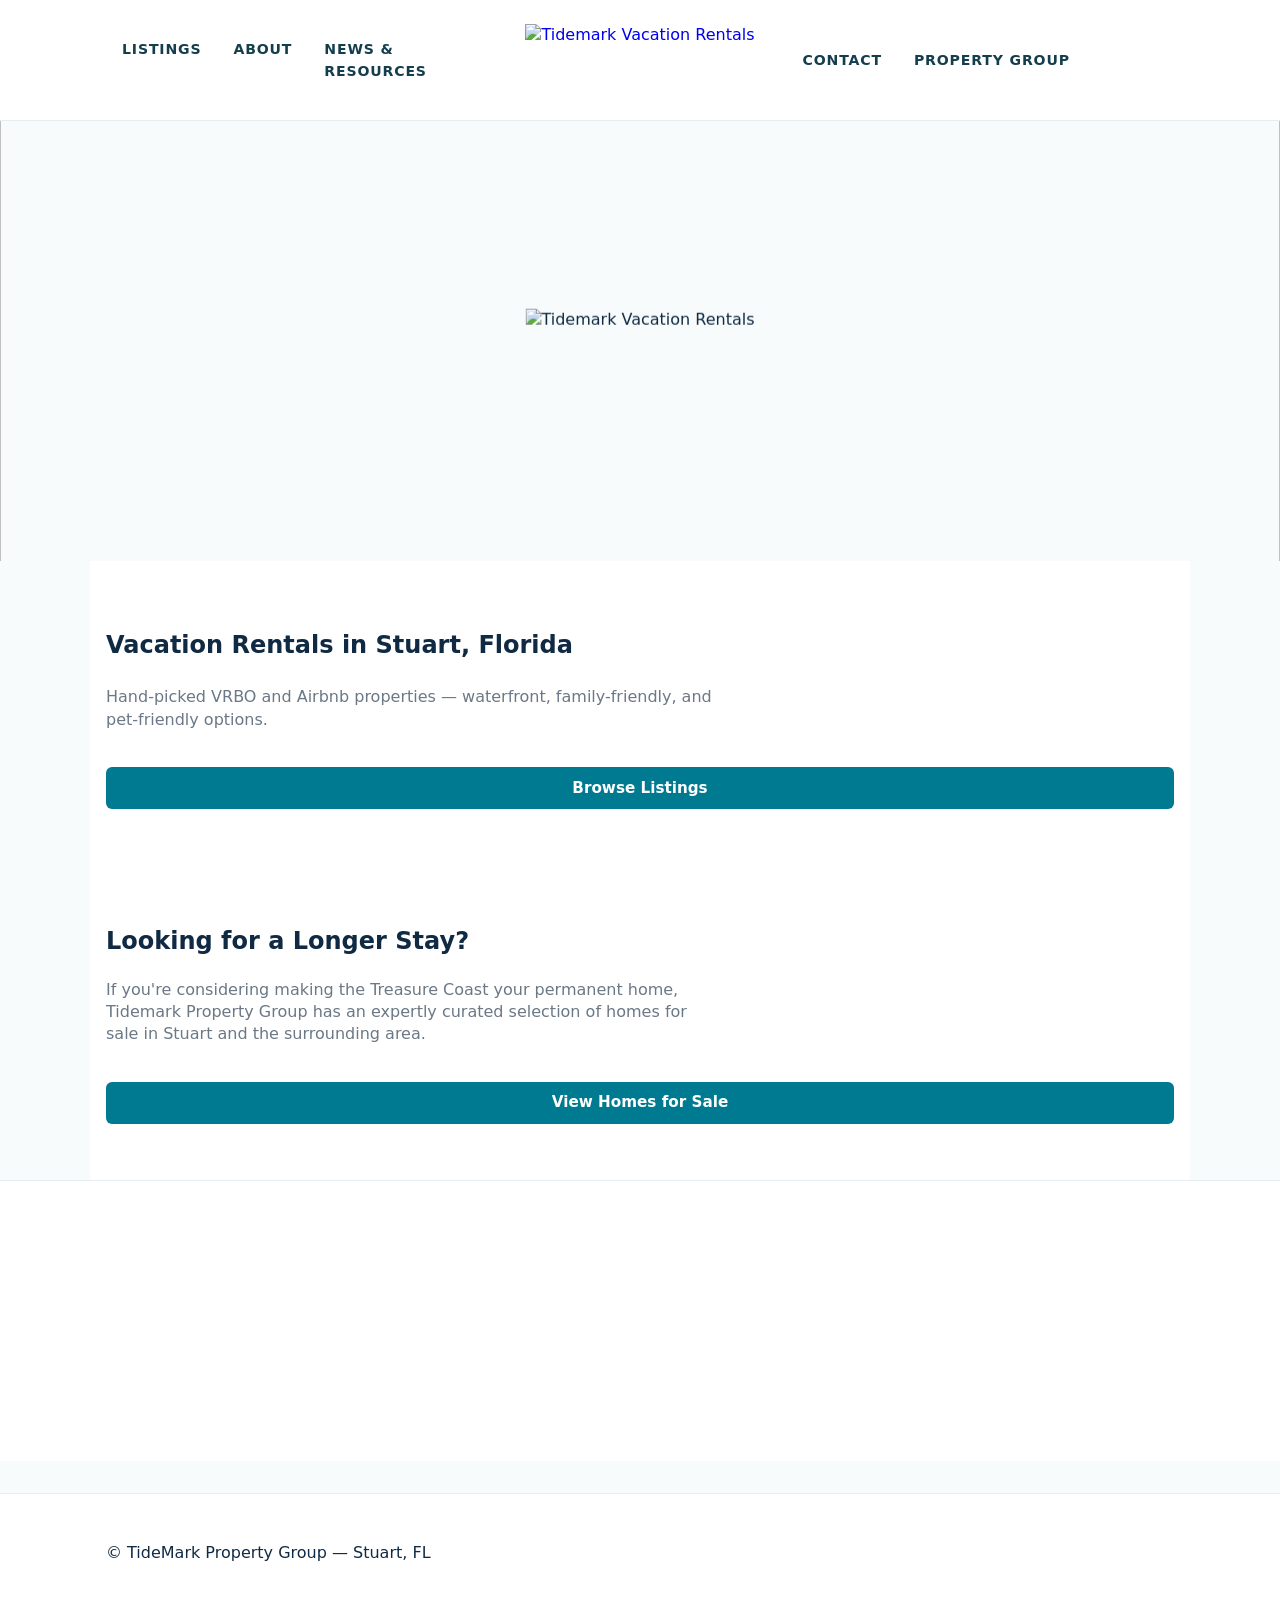
==== index.html @ d32b5148 "fixed mobile port" ====
<!doctype html>
<html lang="en">
<head>
  <meta charset="utf-8">
  <meta name="viewport" content="width=device-width,initial-scale=1,viewport-fit=cover">
  <title>Tidemark Vacation Rentals — Stuart, FL</title>
  <meta name="description" content="Curated VRBO and Airbnb vacation rentals in Stuart, Florida. Browse beachfront homes, cottages, and condos.">
  <link rel="stylesheet" href="styles/base.css">
  <link rel="stylesheet" href="styles/layout.css">
  <link rel="stylesheet" href="styles/components.css">
  <link rel="stylesheet" href="styles/animations.css">
  <link rel="stylesheet" href="styles.css">
  <link rel="icon" href="images/logo.png" type="image/png">
</head>

<body>
  <header class="site-header">
    <div class="container header-inner">
      <nav class="nav-left" aria-label="Primary navigation">
        <ul class="nav">
          <li><a href="listings.html">Listings</a></li>
          <li><a href="about.html">About</a></li>
          <li><a href="news.html">News &amp; Resources</a></li>
        </ul>
      </nav>
      <a class="brand" href="index.html">
        <img src="images/logo.png" alt="Tidemark Vacation Rentals" class="logo">
      </a>
      <nav class="nav-right" aria-label="Secondary navigation">
        <ul class="nav">
          <li><a href="contact.html">Contact</a></li>
          <li><a href="https://tidemarkpropertygroup.com" target="_blank" rel="noopener noreferrer">Property Group</a></li>
        </ul>
      </nav>
    </div>
  </header>

  <main>
    <div class="parallax-banner">
      <img src="images/beach.webp" alt="" class="parallax-bg" aria-hidden="true">
      <img src="images/logowhite.png" alt="Tidemark Vacation Rentals" class="parallax-logo">
    </div>

    <section class="hero home-hero container">
      <h1>Vacation Rentals in Stuart, Florida</h1>
      <p class="lead">Hand-picked VRBO and Airbnb properties — waterfront, family-friendly, and pet-friendly options.</p>
      <a href="listings.html" class="btn-primary">Browse Listings</a>
    </section>

    <section class="home-teaser container">
      <h2>Looking for a Longer Stay?</h2>
      <p class="lead">If you're considering making the Treasure Coast your permanent home, Tidemark Property Group has an expertly curated selection of homes for sale in Stuart and the surrounding area.</p>
      <a href="https://tidemarkpropertygroup.com/homes-for-sale/" target="_blank" rel="noopener noreferrer" class="btn-primary" style="width:100%;box-sizing:border-box">View Homes for Sale</a>
    </section>
  </main>

  <div class="map-section">
    <iframe
      title="Stuart, FL map"
      src="https://www.google.com/maps?q=Florida+Commercial+Real+Estate+309+SE+Osceola+St+Stuart+FL+34994&output=embed&z=17"
      width="100%"
      height="280"
      style="border:0;display:block"
      allowfullscreen
      loading="lazy"
      referrerpolicy="no-referrer-when-downgrade">
    </iframe>
  </div>

  <footer class="site-footer">
    <div class="container footer-inner">
      <p>© TideMark Property Group — Stuart, FL</p>
    </div>
  </footer>

  <script>
    window.addEventListener('scroll',function(){
      document.querySelector('.site-header').classList.toggle('scrolled',window.scrollY>140);
    },{passive:true});

    // Parallax: uses transform (GPU-accelerated) so it works on mobile too
    (function(){
      var banner = document.querySelector('.parallax-banner');
      if(!banner) return;
      var bg = banner.querySelector('.parallax-bg');
      var logo = banner.querySelector('.parallax-logo');
      function tick(){
        var rect = banner.getBoundingClientRect();
        var centerOffset = rect.top + rect.height / 2 - window.innerHeight / 2;
        var shift = (centerOffset * -0.3).toFixed(1);
        if(bg) bg.style.transform = 'translateY(' + shift + 'px)';
        if(logo) logo.style.transform = 'translate(-50%, calc(-50% + ' + shift + 'px))';
      }
      window.addEventListener('scroll', tick, {passive:true});
      tick();
    })();
  </script>
</body>
</html>
---- styles.css ----
:root{
  --bg:#f7fbfc;
  --card:#ffffff;
  --muted:#6b7885;
  --accent:#007a90; /* inspired by tidemarkpropertygroup.com palette */
  --max-width:1100px;
  --radius:8px;
}
*{box-sizing:border-box}
html,body{height:100%}
body{margin:0;font-family:system-ui,-apple-system,Segoe UI,Roboto,Helvetica,Arial,sans-serif;background:var(--bg);color:#102a43;line-height:1.4}
.container{max-width:var(--max-width);margin:0 auto;padding:1rem}
/* ---- Site Header (styled after tidemarkpropertygroup.com) ---- */
.site-header{
  background:#fff;
  border-bottom:1px solid #e6eef2;
  position:-webkit-sticky;
  position:sticky;
  top:0;
  z-index:100;
  transition:box-shadow 0.25s,border-color 0.25s;
  /* push content below the status bar on notched iPhones */
  padding-top:env(safe-area-inset-top,0px);
}
.site-header.scrolled{
  box-shadow:0 2px 14px rgba(13,38,47,0.10);
  border-bottom-color:transparent;
}
.header-inner{
  display:grid;
  grid-template-columns:1fr auto 1fr;
  align-items:center;
  height:120px;
  padding:0 max(2rem,env(safe-area-inset-right,0px));
  column-gap:3rem;
}
.header-inner .brand{justify-self:center}
.header-inner .nav-left{justify-self:end}
.header-inner .nav-right{justify-self:start}
.brand{
  display:flex;
  align-items:center;
  text-decoration:none;
}
.logo{
  height:72px;
  width:auto;
  display:block;
}
.nav{list-style:none;margin:0;padding:0;display:flex;gap:2rem}
.nav a{
  color:#153e4d;
  text-decoration:none;
  font-size:0.88rem;
  font-weight:600;
  letter-spacing:0.06em;
  text-transform:uppercase;
  padding-bottom:3px;
  border-bottom:2px solid transparent;
  transition:color 0.15s,border-color 0.15s;
}
.nav a:hover{color:var(--accent);border-bottom-color:var(--accent)}

@media(max-width:778px){
  .header-inner{height:80px;padding:0 1rem}
  .logo{height:50px}
  .nav{gap:1rem}
  .nav a{font-size:0.78rem}
}
@media(max-width:540px){
  .header-inner{
    display:flex;flex-direction:column;align-items:center;
    height:auto;padding:0.5rem 1rem 0.6rem;gap:0.35rem;column-gap:0;
  }
  .header-inner .brand{justify-self:unset}
  .header-inner .nav-left,.header-inner .nav-right{justify-self:unset;min-width:0;overflow:visible}
  .logo{height:38px}
  .nav{gap:0.35rem 0.7rem;flex-wrap:wrap;justify-content:center}
  .nav a{font-size:0.75rem;letter-spacing:0.03em;white-space:nowrap}
}
.hero{padding:2rem 1rem;text-align:left}
.lead{color:var(--muted);margin-top:0.25rem}
.search{display:flex;gap:0.5rem;align-items:center;margin-top:1rem}
.search input[type="search"]{flex:1;padding:0.6rem;border:1px solid #d7e3e9;border-radius:6px;font-size:max(1rem,16px)}
.search select{padding:0.6rem;border:1px solid #d7e3e9;border-radius:6px;background:#fff;font-size:max(1rem,16px)}
.listings-section{padding:1rem 0 3rem}
.listings{list-style:none;margin:1rem 0 0;padding:0;display:grid;grid-template-columns:repeat(1,1fr);gap:1rem}
.listing article{background:var(--card);border-radius:var(--radius);overflow:hidden;box-shadow:0 4px 10px rgba(13,38,47,0.06);display:flex;flex-direction:column}
.listing a{color:inherit;text-decoration:none;display:block}
figure{margin:0}
figure img{width:100%;height:auto;display:block}
figcaption{font-size:0.85rem;color:var(--muted);padding:0.5rem 1rem}
.meta{padding:0.75rem 1rem 1.25rem}
.title{margin:0 0 0.25rem;font-size:1.05rem}
.info{margin:0;color:var(--muted);font-size:0.95rem}
.location{margin-top:0.5rem;font-size:0.9rem;color:#375b6a}
.muted{color:var(--muted)}
.site-footer{background:#fff;border-top:1px solid #e6eef2;padding:1rem 0;margin-top:2rem;padding-bottom:max(1rem,env(safe-area-inset-bottom,0px))}

/* responsive layout */
@media(min-width:640px){
  .listings{grid-template-columns:repeat(2,1fr)}
}
@media(min-width:980px){
  .listings{grid-template-columns:repeat(3,1fr)}
  .hero{display:flex;flex-direction:column}
}

.visually-hidden{position:absolute!important;height:1px;width:1px;overflow:hidden;clip:rect(1px,1px,1px,1px);white-space:nowrap}

.lead{max-width:60ch}

/* Tabs for viewing all listings */
.tabs{display:flex;gap:0.5rem;margin:0.5rem 0 1rem}
.tab{display:inline-block;padding:0.5rem 0.75rem;background:#fff;border:1px solid rgba(14,61,77,0.08);border-radius:6px;color:var(--accent);text-decoration:none}
.tab:hover{background:#f0fbff}
.tab:focus{outline:3px solid rgba(0,122,144,0.15);outline-offset:2px}

.all-listings .listings-list,.all-vrbo .listings-list,.all-airbnb .listings-list{background:transparent;border-radius:6px;padding:0.5rem 0}
.listings-list li{padding:0.5rem 0;color:var(--muted)}

html{scroll-behavior:smooth}

/* ---- Shared button ---- */
.btn-primary{
  display:inline-block;
  padding:0.65rem 1.5rem;
  background:var(--accent);
  color:#fff;
  text-decoration:none;
  border:none;
  border-radius:6px;
  font-size:0.95rem;
  font-weight:600;
  cursor:pointer;
  transition:background 0.15s,transform 180ms cubic-bezier(.2,.8,.2,1);
  margin-top:1.25rem;
  min-width:220px;
  text-align:center;
}
.btn-primary:hover{background:#005f70}

/* ---- Contact page ---- */
.contact-section{padding:1rem 0 3rem;max-width:600px}
.contact-info{margin-bottom:1.75rem}
.contact-info p{margin:0.4rem 0}
.contact-info a{color:var(--accent)}
.contact-form .field{display:flex;flex-direction:column;margin-bottom:1rem}
.contact-form label{font-size:0.9rem;font-weight:600;margin-bottom:0.3rem;color:#153e4d}
.contact-form input,.contact-form textarea{padding:0.6rem 0.75rem;border:1px solid #d7e3e9;border-radius:6px;font-size:max(1rem,16px);font-family:inherit;background:#fff}
.contact-form textarea{resize:vertical}

/* ---- Active nav link ---- */
.nav a[aria-current="page"]{color:var(--accent);border-bottom-color:var(--accent)}

/* ---- Home page ---- */
.home-hero{
  background:#fff;
  padding-top:3rem;
  padding-bottom:3rem;
}
.parallax-banner{
  position:relative;
  overflow:hidden;
  min-height:440px;
  width:100%;
}
.parallax-bg{
  position:absolute;
  top:-15%;
  left:0;
  width:100%;
  height:130%;
  object-fit:cover;
  will-change:transform;
  pointer-events:none;
  user-select:none;
}
.parallax-logo{
  position:absolute;
  top:50%;
  left:50%;
  transform:translate(-50%,-50%);
  height:130px;
  width:auto;
  pointer-events:none;
  will-change:transform;
}
.home-teaser{
  background:#fff;
  padding-top:3rem;
  padding-bottom:3.5rem;
}
.map-section{
  line-height:0;
  border-top:1px solid #e6eef2;
  display:flex;
  justify-content:center;
  background:#fff;
}
.map-section iframe{
  max-width:720px;
  width:100%;
}
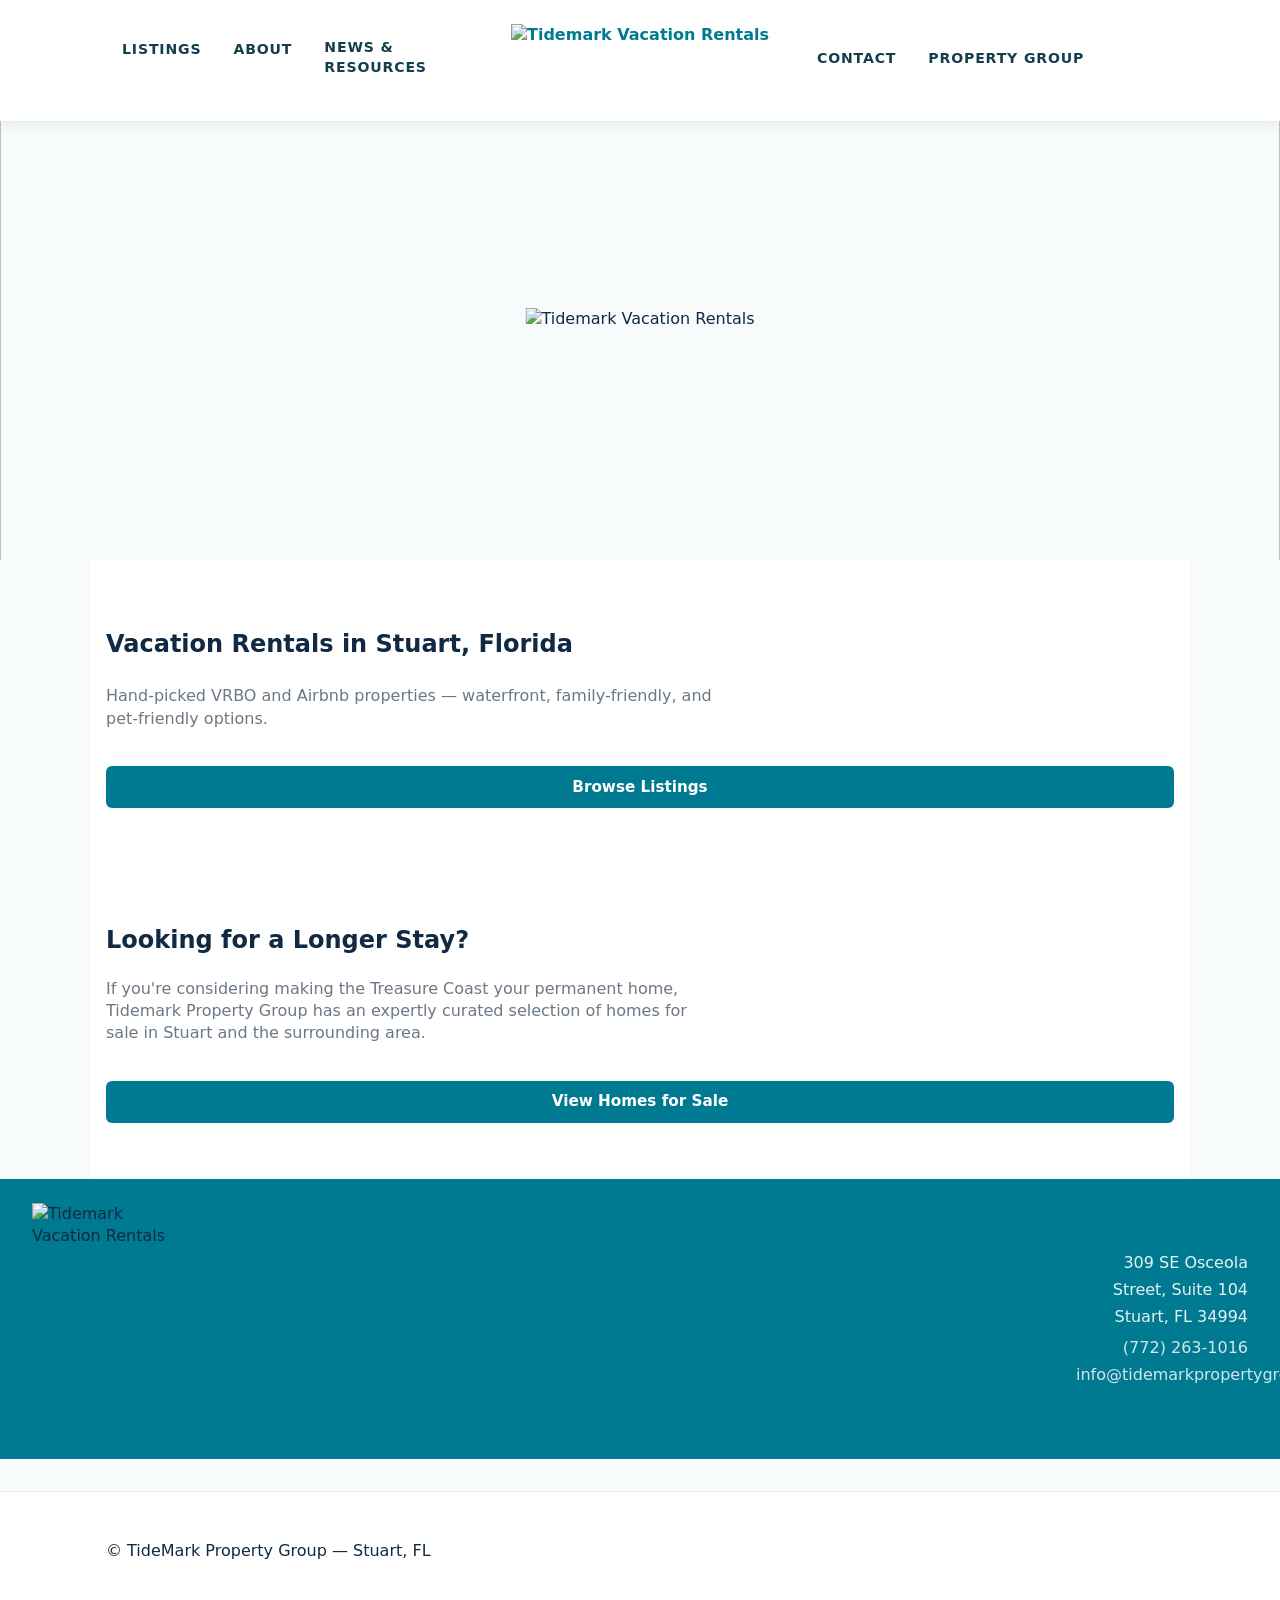
==== commit eecf2a99: "stylized" ====
--- a/index.html
+++ b/index.html
@@ -55,16 +55,24 @@
   </main>
 
   <div class="map-section">
-    <iframe
-      title="Stuart, FL map"
-      src="https://www.google.com/maps?q=Florida+Commercial+Real+Estate+309+SE+Osceola+St+Stuart+FL+34994&output=embed&z=17"
-      width="100%"
-      height="280"
-      style="border:0;display:block"
-      allowfullscreen
-      loading="lazy"
-      referrerpolicy="no-referrer-when-downgrade">
-    </iframe>
+    <div class="map-info">
+      <div class="map-info-inner">
+        <img src="images/logowhite.png" alt="Tidemark Vacation Rentals" class="map-logo">
+        <iframe
+          title="Stuart, FL map"
+          src="https://www.google.com/maps?q=Florida+Commercial+Real+Estate+309+SE+Osceola+St+Stuart+FL+34994&output=embed&z=17"
+          style="border:0;display:block;flex:1;min-width:0;height:100%"
+          allowfullscreen
+          loading="lazy"
+          referrerpolicy="no-referrer-when-downgrade">
+        </iframe>
+        <div class="map-contact-text">
+          <address>309 SE Osceola Street, Suite 104<br>Stuart, FL 34994</address>
+          <p><a href="tel:+17722631016">(772) 263-1016</a></p>
+          <p><a href="mailto:info@tidemarkpropertygroup.com">info@tidemarkpropertygroup.com</a></p>
+        </div>
+      </div>
+    </div>
   </div>
 
   <footer class="site-footer">
--- a/styles/layout.css
+++ b/styles/layout.css
@@ -0,0 +1,18 @@
+/* Layout and structural rules */
+.site-header{background:#fff;border-bottom:1px solid transparent;position:fixed;top:0;left:0;right:0;z-index:50;box-shadow:0 2px 14px rgba(13,38,47,0.10)}
+.header-inner{display:flex;align-items:center;justify-content:space-between;padding:0.75rem 0}
+.brand{font-weight:700;color:var(--accent);text-decoration:none}
+.nav{list-style:none;margin:0;padding:0;display:flex;gap:1rem}
+.nav a{color:#153e4d;text-decoration:none;display:inline-block}
+.hero{padding:2rem 1rem;text-align:left}
+.lead{color:var(--muted);margin-top:0.25rem}
+.listings-section{padding:1rem 0 3rem}
+.listings{list-style:none;margin:1rem 0 0;padding:0;display:grid;grid-template-columns:repeat(1,1fr);gap:1rem}
+.site-footer{background:#fff;border-top:1px solid rgba(14,61,77,0.06);padding:1rem 0;margin-top:2rem}
+
+@media(min-width:640px){
+  .listings{grid-template-columns:repeat(2,1fr)}
+}
+@media(min-width:980px){
+  .listings{grid-template-columns:repeat(3,1fr)}
+}
--- a/styles.css
+++ b/styles.css
@@ -13,19 +13,17 @@
 /* ---- Site Header (styled after tidemarkpropertygroup.com) ---- */
 .site-header{
   background:#fff;
-  border-bottom:1px solid #e6eef2;
-  position:-webkit-sticky;
-  position:sticky;
+  border-bottom:1px solid transparent;
+  position:fixed;
   top:0;
+  left:0;
+  right:0;
   z-index:100;
-  transition:box-shadow 0.25s,border-color 0.25s;
+  box-shadow:0 2px 14px rgba(13,38,47,0.10);
   /* push content below the status bar on notched iPhones */
   padding-top:env(safe-area-inset-top,0px);
 }
-.site-header.scrolled{
-  box-shadow:0 2px 14px rgba(13,38,47,0.10);
-  border-bottom-color:transparent;
-}
+body{padding-top:calc(120px + env(safe-area-inset-top,0px))}
 .header-inner{
   display:grid;
   grid-template-columns:1fr auto 1fr;
@@ -66,6 +64,7 @@
   .logo{height:50px}
   .nav{gap:1rem}
   .nav a{font-size:0.78rem}
+  body{padding-top:calc(80px + env(safe-area-inset-top,0px))}
 }
 @media(max-width:540px){
   .header-inner{
@@ -77,8 +76,19 @@
   .logo{height:38px}
   .nav{gap:0.35rem 0.7rem;flex-wrap:wrap;justify-content:center}
   .nav a{font-size:0.75rem;letter-spacing:0.03em;white-space:nowrap}
+  body{padding-top:calc(120px + env(safe-area-inset-top,0px))}
 }
 .hero{padding:2rem 1rem;text-align:left}
+.team-section{padding-top:0;padding-bottom:3rem}
+.team-section h2{margin-bottom:1.5rem}
+.profile-card{display:flex;gap:2rem;align-items:flex-start}
+.profile-photo{width:220px;height:220px;object-fit:cover;object-position:top;border-radius:50%;flex-shrink:0;box-shadow:0 6px 24px rgba(13,38,47,0.12)}
+.profile-bio h3{margin:0 0 0.75rem;font-size:1.2rem}
+.profile-bio p{margin:0;color:var(--muted);line-height:1.7}
+@media(max-width:540px){
+  .profile-card{flex-direction:column;align-items:center;text-align:center}
+  .profile-photo{width:160px;height:160px}
+}
 .lead{color:var(--muted);margin-top:0.25rem}
 .search{display:flex;gap:0.5rem;align-items:center;margin-top:1rem}
 .search input[type="search"]{flex:1;padding:0.6rem;border:1px solid #d7e3e9;border-radius:6px;font-size:max(1rem,16px)}
@@ -142,8 +152,11 @@
 
 /* ---- Contact page ---- */
 .contact-section{padding:1rem 0 3rem;max-width:600px}
-.contact-info{margin-bottom:1.75rem}
-.contact-info p{margin:0.4rem 0}
+.contact-info{margin-bottom:2rem;background:var(--card);border-radius:var(--radius);box-shadow:0 4px 16px rgba(13,38,47,0.07);overflow:hidden}
+.contact-detail{display:flex;align-items:flex-start;gap:1.25rem;padding:1rem 1.25rem;border-bottom:1px solid rgba(14,61,77,0.06)}
+.contact-detail:last-child{border-bottom:none}
+.contact-label{font-size:0.72rem;font-weight:700;letter-spacing:0.07em;text-transform:uppercase;color:var(--muted);min-width:4.5rem;flex-shrink:0;padding-top:0.15rem}
+.contact-info address{font-style:normal;line-height:1.6}
 .contact-info a{color:var(--accent)}
 .contact-form .field{display:flex;flex-direction:column;margin-bottom:1rem}
 .contact-form label{font-size:0.9rem;font-weight:600;margin-bottom:0.3rem;color:#153e4d}
@@ -185,20 +198,43 @@
   width:auto;
   pointer-events:none;
   will-change:transform;
+  animation:logoFadeIn 2.4s ease-out both;
+}
+@keyframes logoFadeIn{
+  from{opacity:0}
+  to{opacity:1}
 }
 .home-teaser{
   background:#fff;
   padding-top:3rem;
   padding-bottom:3.5rem;
 }
-.map-section{
-  line-height:0;
-  border-top:1px solid #e6eef2;
+.map-section{width:100%}
+.map-info{width:100%;background:var(--accent)}
+.map-info-inner{
+  width:100%;
   display:flex;
-  justify-content:center;
-  background:#fff;
-}
-.map-section iframe{
-  max-width:720px;
-  width:100%;
-}
+  align-items:stretch;
+  height:280px;
+}
+.map-logo{
+  flex-shrink:0;width:200px;
+  object-fit:contain;object-position:center;
+  padding:1.5rem 2rem;
+}
+.map-contact-text{
+  flex-shrink:0;width:220px;
+  display:flex;flex-direction:column;justify-content:center;
+  text-align:right;padding:1.5rem 2rem 1.5rem 1rem;
+  color:rgba(255,255,255,0.9);
+}
+.map-contact-text address{font-style:normal;line-height:1.7;margin-bottom:0.3rem}
+.map-contact-text p{margin:0.15rem 0}
+.map-contact-text a{color:rgba(255,255,255,0.82);text-decoration:none}
+.map-contact-text a:hover{color:#fff}
+@media(max-width:600px){
+  .map-info-inner{flex-direction:column;height:auto;align-items:center}
+  .map-logo{width:auto;height:60px;padding:1.25rem 1rem 0.75rem}
+  .map-info-inner iframe{width:100%;height:220px;flex:none}
+  .map-contact-text{width:100%;text-align:center;padding:0.75rem 1rem 1.25rem}
+}
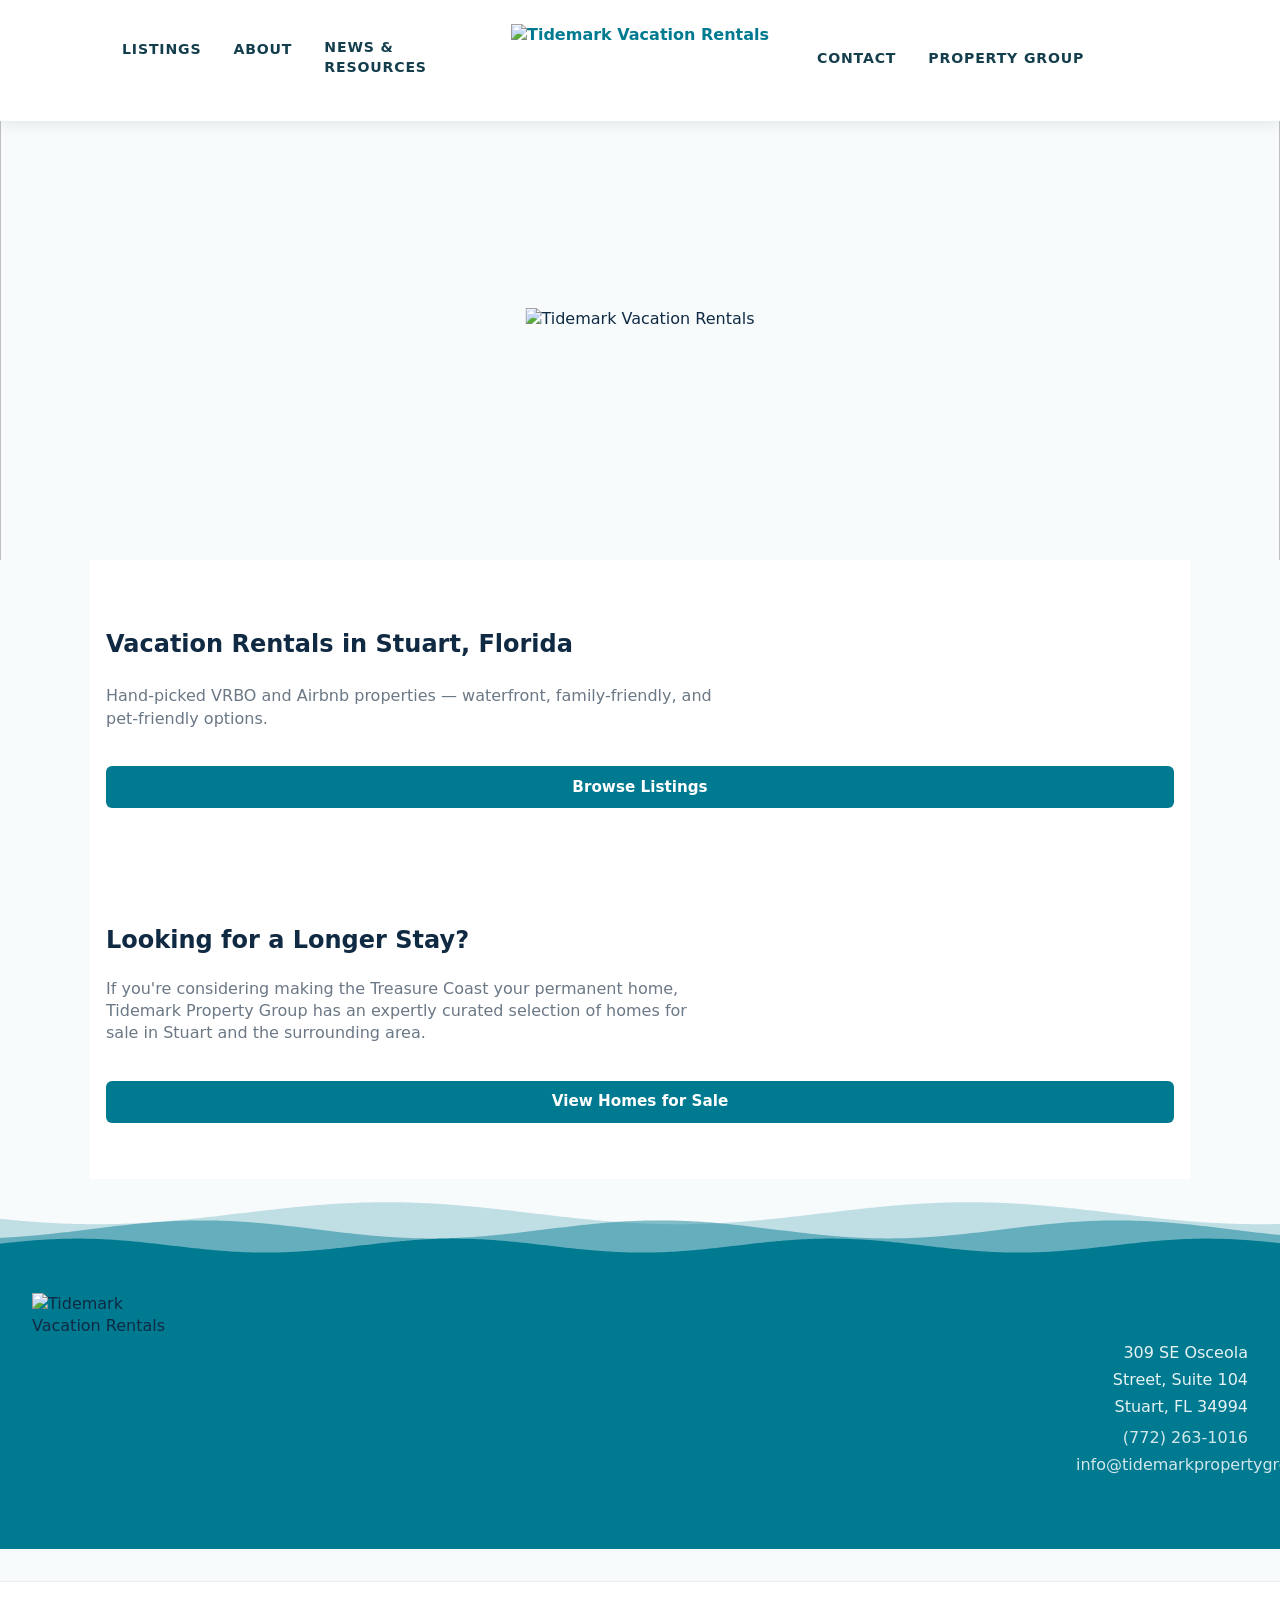
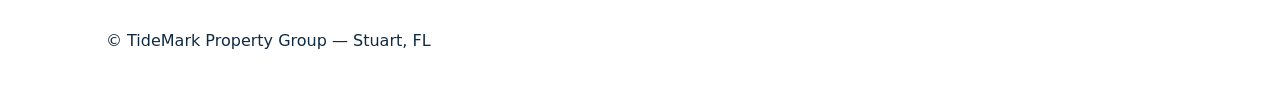
==== commit 0e80f397: "added wave animation page footers" ====
--- a/index.html
+++ b/index.html
@@ -54,6 +54,10 @@
     </section>
   </main>
 
+  <div class="wave-divider" aria-hidden="true">
+    <canvas id="wave-canvas"></canvas>
+  </div>
+
   <div class="map-section">
     <div class="map-info">
       <div class="map-info-inner">
@@ -86,6 +90,43 @@
       document.querySelector('.site-header').classList.toggle('scrolled',window.scrollY>140);
     },{passive:true});
 
+    // Animated wave divider
+    (function(){
+      var canvas = document.getElementById('wave-canvas');
+      if(!canvas) return;
+      var ctx = canvas.getContext('2d');
+      var w, h, raf, t = 0;
+      function resize(){
+        w = canvas.width = canvas.offsetWidth * (window.devicePixelRatio || 1);
+        h = canvas.height = canvas.offsetHeight * (window.devicePixelRatio || 1);
+        ctx.scale(window.devicePixelRatio || 1, window.devicePixelRatio || 1);
+        w /= (window.devicePixelRatio || 1);
+        h /= (window.devicePixelRatio || 1);
+      }
+      function drawWave(yCenter, amp, freq, phase, color){
+        ctx.beginPath();
+        ctx.moveTo(0, h);
+        for(var x = 0; x <= w; x += 2){
+          ctx.lineTo(x, yCenter + Math.sin(x / w * freq * Math.PI * 2 + phase) * amp);
+        }
+        ctx.lineTo(w, h);
+        ctx.closePath();
+        ctx.fillStyle = color;
+        ctx.fill();
+      }
+      function frame(){
+        ctx.clearRect(0, 0, w, h);
+        drawWave(h * 0.38, 11, 2.2, t * 0.55,       'rgba(0,122,144,0.22)');
+        drawWave(h * 0.56, 9,  2.8, t * 0.85 + 1.1, 'rgba(0,122,144,0.48)');
+        drawWave(h * 0.74, 7,  3.4, t * 1.15 + 2.3, '#007a90');
+        t += 0.0137;
+        raf = requestAnimationFrame(frame);
+      }
+      resize();
+      window.addEventListener('resize', function(){ cancelAnimationFrame(raf); resize(); frame(); }, {passive:true});
+      frame();
+    })();
+
     // Parallax: uses transform (GPU-accelerated) so it works on mobile too
     (function(){
       var banner = document.querySelector('.parallax-banner');
--- a/styles.css
+++ b/styles.css
@@ -99,6 +99,8 @@
 .listing a{color:inherit;text-decoration:none;display:block}
 figure{margin:0}
 figure img{width:100%;height:auto;display:block}
+.listing figure{aspect-ratio:4/3;overflow:hidden}
+.listing figure img{width:100%;height:100%;object-fit:cover;display:block}
 figcaption{font-size:0.85rem;color:var(--muted);padding:0.5rem 1rem}
 .meta{padding:0.75rem 1rem 1.25rem}
 .title{margin:0 0 0.25rem;font-size:1.05rem}
@@ -166,6 +168,32 @@
 /* ---- Active nav link ---- */
 .nav a[aria-current="page"]{color:var(--accent);border-bottom-color:var(--accent)}
 
+/* ---- News page ---- */
+.news-section{padding:1rem 0 3rem}
+.news-card{background:var(--card);border-radius:var(--radius);overflow:hidden;box-shadow:0 6px 24px rgba(13,38,47,0.08);max-width:800px}
+.news-card-figure{margin:0;aspect-ratio:16/7;overflow:hidden}
+.news-card-figure img{width:100%;height:100%;object-fit:cover;display:block}
+.news-card-body{padding:2rem 2.25rem 2.5rem}
+.news-meta{margin:0 0 0.6rem;font-size:0.8rem;font-weight:600;letter-spacing:0.06em;text-transform:uppercase;color:var(--muted)}
+.news-title{margin:0 0 1rem;font-size:1.45rem;line-height:1.3;color:#0d1f2d}
+.news-intro{color:var(--muted);margin-bottom:1.5rem;line-height:1.7}
+.news-card-body h3{margin:1.75rem 0 0.5rem;font-size:1.1rem;color:#0d3346;border-bottom:2px solid rgba(0,122,144,0.12);padding-bottom:0.4rem}
+.news-card-body h4{margin:1rem 0 0.35rem;font-size:0.95rem;font-weight:700;color:#1d4e62;text-transform:uppercase;letter-spacing:0.04em}
+.news-card-body ul{margin:0 0 0.75rem;padding-left:1.4rem;line-height:1.75}
+.news-card-body li{margin-bottom:0.2rem;color:#2b4a58}
+.news-card-body p{line-height:1.75;color:#2b4a58;margin:0 0 0.75rem}
+.news-source-link{display:inline-block;margin-top:2rem}
+@media(max-width:600px){
+  .news-card-body{padding:1.25rem 1.25rem 1.75rem}
+  .news-title{font-size:1.2rem}
+}
+
+/* ---- Wave divider ---- */
+.wave-divider{width:100%;height:90px;overflow:hidden;line-height:0;background:var(--bg);display:block}
+#wave-canvas{display:block;width:100%;height:100%}
+.wave-footer-brand{background:#007a90;display:flex;justify-content:center;align-items:center;padding:1.75rem 1rem}
+.wave-footer-brand img{height:64px;width:auto}
+
 /* ---- Home page ---- */
 .home-hero{
   background:#fff;
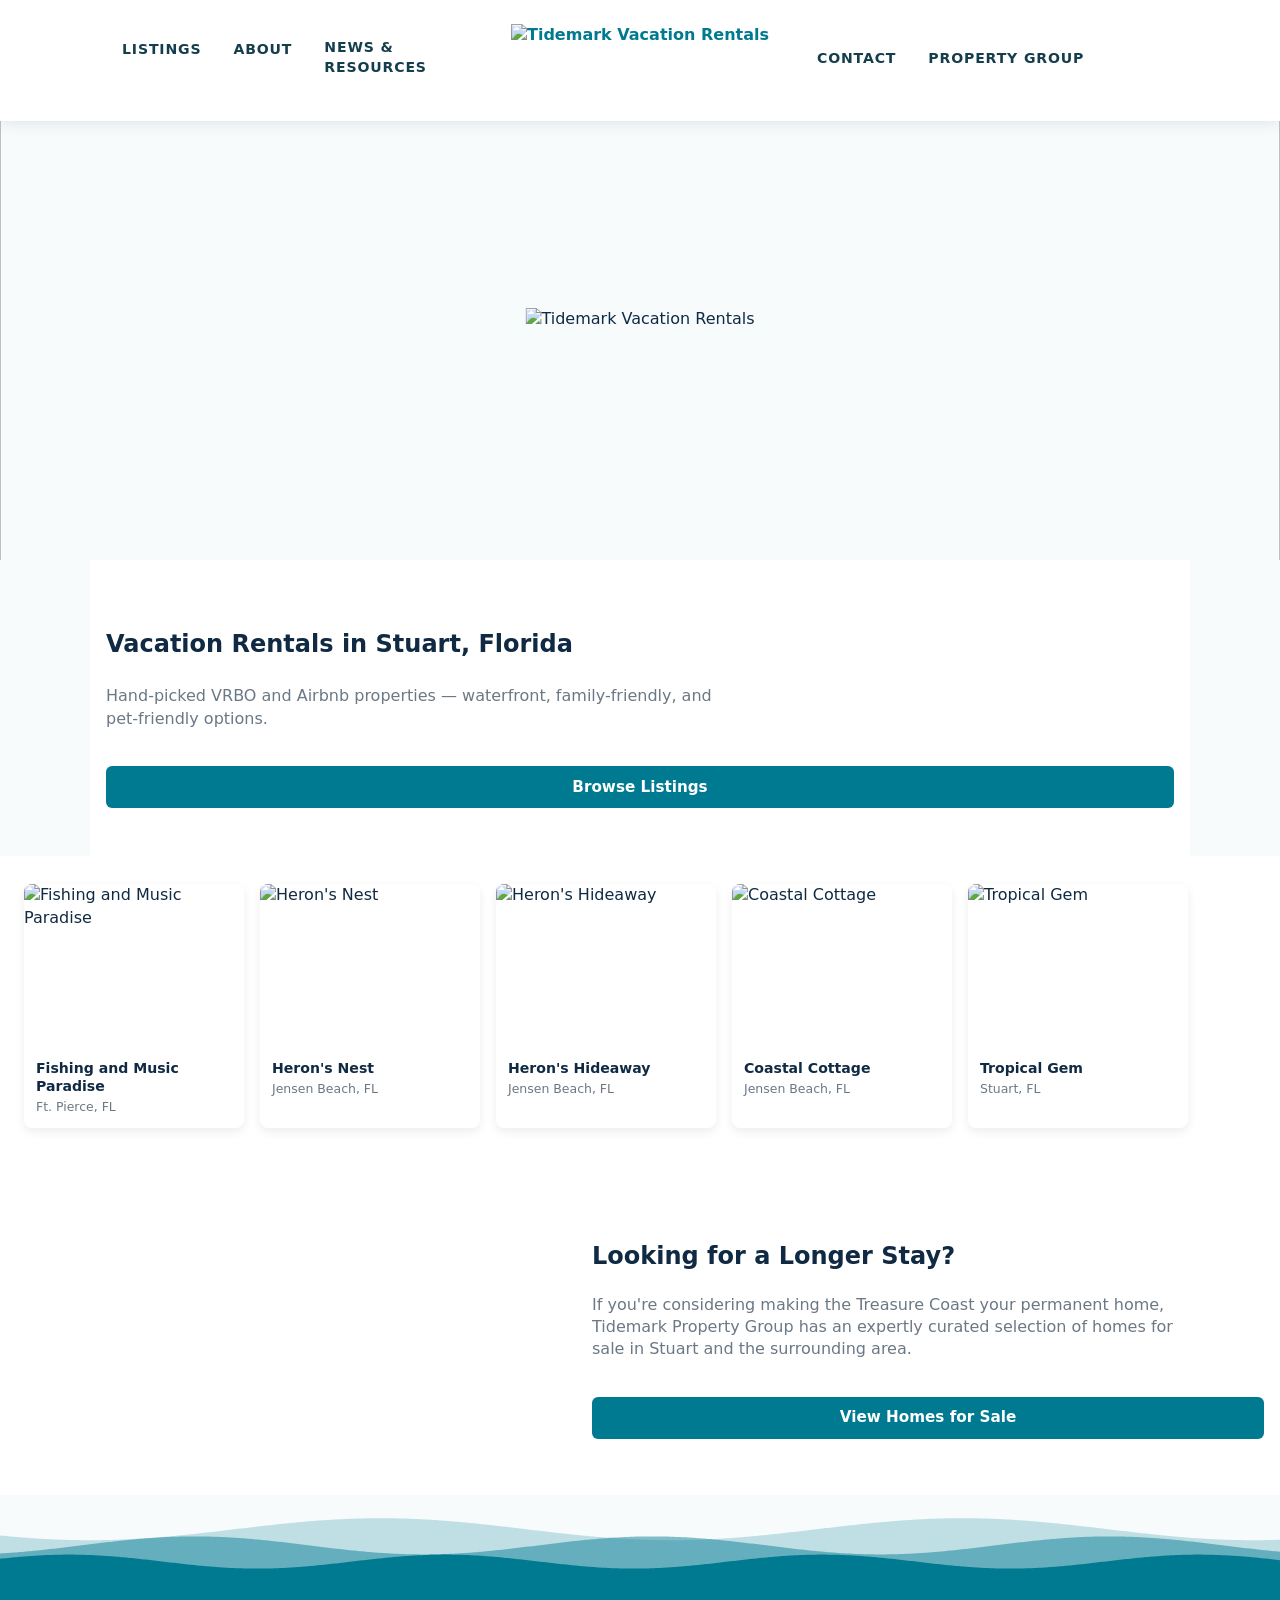
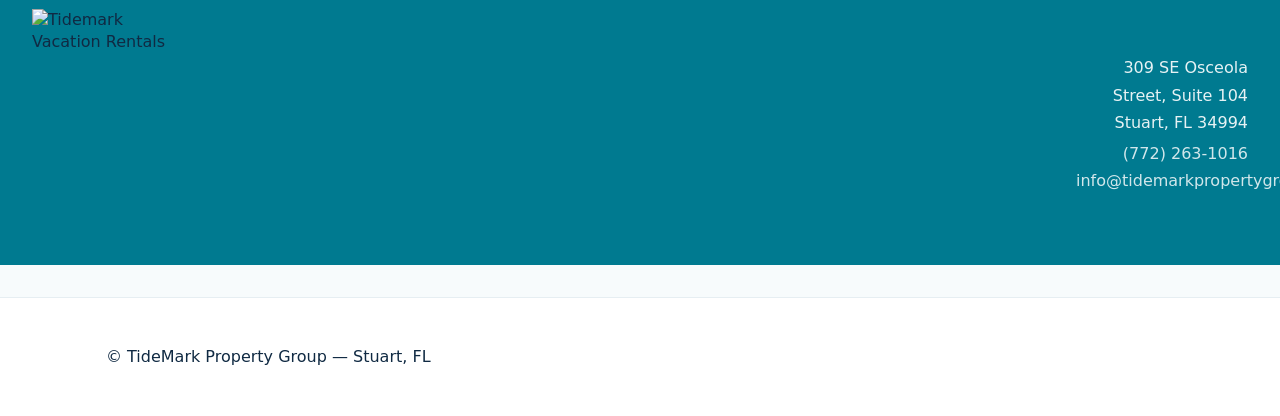
==== commit b6e38778: "homepage improve" ====
--- a/index.html
+++ b/index.html
@@ -1,4 +1,4 @@
-<!doctype html>
+﻿<!doctype html>
 <html lang="en">
 <head>
   <meta charset="utf-8">
@@ -47,10 +47,55 @@
       <a href="listings.html" class="btn-primary">Browse Listings</a>
     </section>
 
-    <section class="home-teaser container">
-      <h2>Looking for a Longer Stay?</h2>
-      <p class="lead">If you're considering making the Treasure Coast your permanent home, Tidemark Property Group has an expertly curated selection of homes for sale in Stuart and the surrounding area.</p>
-      <a href="https://tidemarkpropertygroup.com/homes-for-sale/" target="_blank" rel="noopener noreferrer" class="btn-primary" style="width:100%;box-sizing:border-box">View Homes for Sale</a>
+    <div class="home-listings-scroll-wrap">
+      <div class="home-listings-scroll">
+        <a class="home-listing-card" href="properties/fishing-music-paradise.html">
+          <figure><img src="images/fishingmusicparadise.avif" alt="Fishing and Music Paradise" loading="lazy"></figure>
+          <div class="home-listing-card-meta">
+            <strong>Fishing and Music Paradise</strong>
+            <span>Ft. Pierce, FL</span>
+          </div>
+        </a>
+        <a class="home-listing-card" href="properties/herons-nest-jensen-beach.html">
+          <figure><img src="https://tidemarkpropertygroup.com/wp-content/uploads/b322d1e5-e257-435a-ab02-1140fc0cd471.jpeg.avif" alt="Heron's Nest" loading="lazy"></figure>
+          <div class="home-listing-card-meta">
+            <strong>Heron's Nest</strong>
+            <span>Jensen Beach, FL</span>
+          </div>
+        </a>
+        <a class="home-listing-card" href="properties/herons-hideaway-jensen-beach.html">
+          <figure><img src="https://tidemarkpropertygroup.com/wp-content/uploads/bb3c4fcd-e1f4-421b-a0d3-3cce613274f4.jpeg.avif" alt="Heron's Hideaway" loading="lazy"></figure>
+          <div class="home-listing-card-meta">
+            <strong>Heron's Hideaway</strong>
+            <span>Jensen Beach, FL</span>
+          </div>
+        </a>
+        <a class="home-listing-card" href="properties/coastal-cottage-jensen-beach.html">
+          <figure><img src="https://tidemarkpropertygroup.com/wp-content/uploads/6f363882-ede4-4c04-97e1-b009e5337b51.jpeg.avif" alt="Coastal Cottage" loading="lazy"></figure>
+          <div class="home-listing-card-meta">
+            <strong>Coastal Cottage</strong>
+            <span>Jensen Beach, FL</span>
+          </div>
+        </a>
+        <a class="home-listing-card" href="properties/tropical-gem-stuart.html">
+          <figure><img src="https://tidemarkpropertygroup.com/wp-content/uploads/7586237f-5f3f-47c0-bffa-d0a7342712a3.jpeg.webp" alt="Tropical Gem" loading="lazy"></figure>
+          <div class="home-listing-card-meta">
+            <strong>Tropical Gem</strong>
+            <span>Stuart, FL</span>
+          </div>
+        </a>
+      </div>
+    </div>
+
+    <section class="home-teaser">
+      <div class="home-teaser-img-wrap">
+        <img src="https://st4.depositphotos.com/1009701/39217/i/450/depositphotos_392174784-stock-photo-beautiful-florida-house-beach-rent.jpg" alt="Beautiful Florida beach house for rent" class="home-teaser-parallax-img">
+      </div>
+      <div class="home-teaser-text container">
+        <h2>Looking for a Longer Stay?</h2>
+        <p class="lead">If you're considering making the Treasure Coast your permanent home, Tidemark Property Group has an expertly curated selection of homes for sale in Stuart and the surrounding area.</p>
+        <a href="https://tidemarkpropertygroup.com/homes-for-sale/" target="_blank" rel="noopener noreferrer" class="btn-primary" style="width:100%;box-sizing:border-box">View Homes for Sale</a>
+      </div>
     </section>
   </main>
 
@@ -143,6 +188,21 @@
       window.addEventListener('scroll', tick, {passive:true});
       tick();
     })();
+
+    // Parallax for home-teaser image
+    (function(){
+      var wrap = document.querySelector('.home-teaser-img-wrap');
+      if(!wrap) return;
+      var img = wrap.querySelector('.home-teaser-parallax-img');
+      function tick(){
+        var rect = wrap.getBoundingClientRect();
+        var centerOffset = rect.top + rect.height / 2 - window.innerHeight / 2;
+        var shift = (centerOffset * -0.16).toFixed(1);
+        if(img) img.style.transform = 'translateY(' + shift + 'px)';
+      }
+      window.addEventListener('scroll', tick, {passive:true});
+      tick();
+    })();
   </script>
 </body>
 </html>
--- a/styles.css
+++ b/styles.css
@@ -6,7 +6,7 @@
   --max-width:1100px;
   --radius:8px;
 }
-*{box-sizing:border-box}
+*{box-sizing:border-box;cursor:url("data:image/svg+xml,%3Csvg xmlns='http://www.w3.org/2000/svg' width='20' height='20' viewBox='0 0 20 20'%3E%3Cpath d='M4 2 L4 16 L8 12 L11 18 L13 17 L10 11 L15 11 Z' fill='%2387ceeb' stroke='%23005f70' stroke-width='1'/%3E%3C/svg%3E") 4 2,auto}
 html,body{height:100%}
 body{margin:0;font-family:system-ui,-apple-system,Segoe UI,Roboto,Helvetica,Arial,sans-serif;background:var(--bg);color:#102a43;line-height:1.4}
 .container{max-width:var(--max-width);margin:0 auto;padding:1rem}
@@ -232,10 +232,62 @@
   from{opacity:0}
   to{opacity:1}
 }
+.home-listings-scroll-wrap{background:#fff;padding:1.5rem 0 2rem}
+.home-listings-scroll{
+  display:flex;gap:1rem;
+  overflow-x:auto;scroll-snap-type:x mandatory;
+  padding:0.25rem 1.5rem 0.75rem;
+  scrollbar-width:thin;scrollbar-color:var(--accent) #e6eef2;
+}
+.home-listings-scroll::-webkit-scrollbar{height:6px}
+.home-listings-scroll::-webkit-scrollbar-track{background:#e6eef2;border-radius:3px}
+.home-listings-scroll::-webkit-scrollbar-thumb{background:var(--accent);border-radius:3px}
+.home-listing-card{
+  flex:0 0 220px;scroll-snap-align:start;
+  display:flex;flex-direction:column;
+  text-decoration:none;color:inherit;
+  background:var(--card);border-radius:var(--radius);
+  overflow:hidden;box-shadow:0 4px 10px rgba(13,38,47,0.08);
+  transition:box-shadow 0.15s,transform 180ms cubic-bezier(.2,.8,.2,1);
+}
+.home-listing-card:hover{box-shadow:0 8px 24px rgba(13,38,47,0.14);transform:translateY(-3px)}
+.home-listing-card figure{margin:0;aspect-ratio:4/3;overflow:hidden}
+.home-listing-card figure img{width:100%;height:100%;object-fit:cover;display:block}
+.home-listing-card-meta{padding:0.6rem 0.75rem 0.8rem;display:flex;flex-direction:column;gap:0.15rem}
+.home-listing-card-meta strong{font-size:0.88rem;color:#102a43;line-height:1.3}
+.home-listing-card-meta span{font-size:0.78rem;color:var(--muted)}
 .home-teaser{
   background:#fff;
+  display:flex;
+  align-items:stretch;
+  overflow:hidden;
+}
+.home-teaser-img-wrap{
+  flex:0 0 45%;
+  position:relative;
+  overflow:hidden;
+  min-height:320px;
+}
+.home-teaser-parallax-img{
+  position:absolute;
+  top:-15%;
+  left:0;
+  width:100%;
+  height:130%;
+  object-fit:cover;
+  will-change:transform;
+  pointer-events:none;
+  user-select:none;
+}
+.home-teaser-text{
+  flex:1;
   padding-top:3rem;
   padding-bottom:3.5rem;
+}
+@media(max-width:760px){
+  .home-teaser{flex-direction:column}
+  .home-teaser-img-wrap{flex:none;height:220px}
+  .home-teaser-text{padding-top:2rem;padding-bottom:2.5rem}
 }
 .map-section{width:100%}
 .map-info{width:100%;background:var(--accent)}
